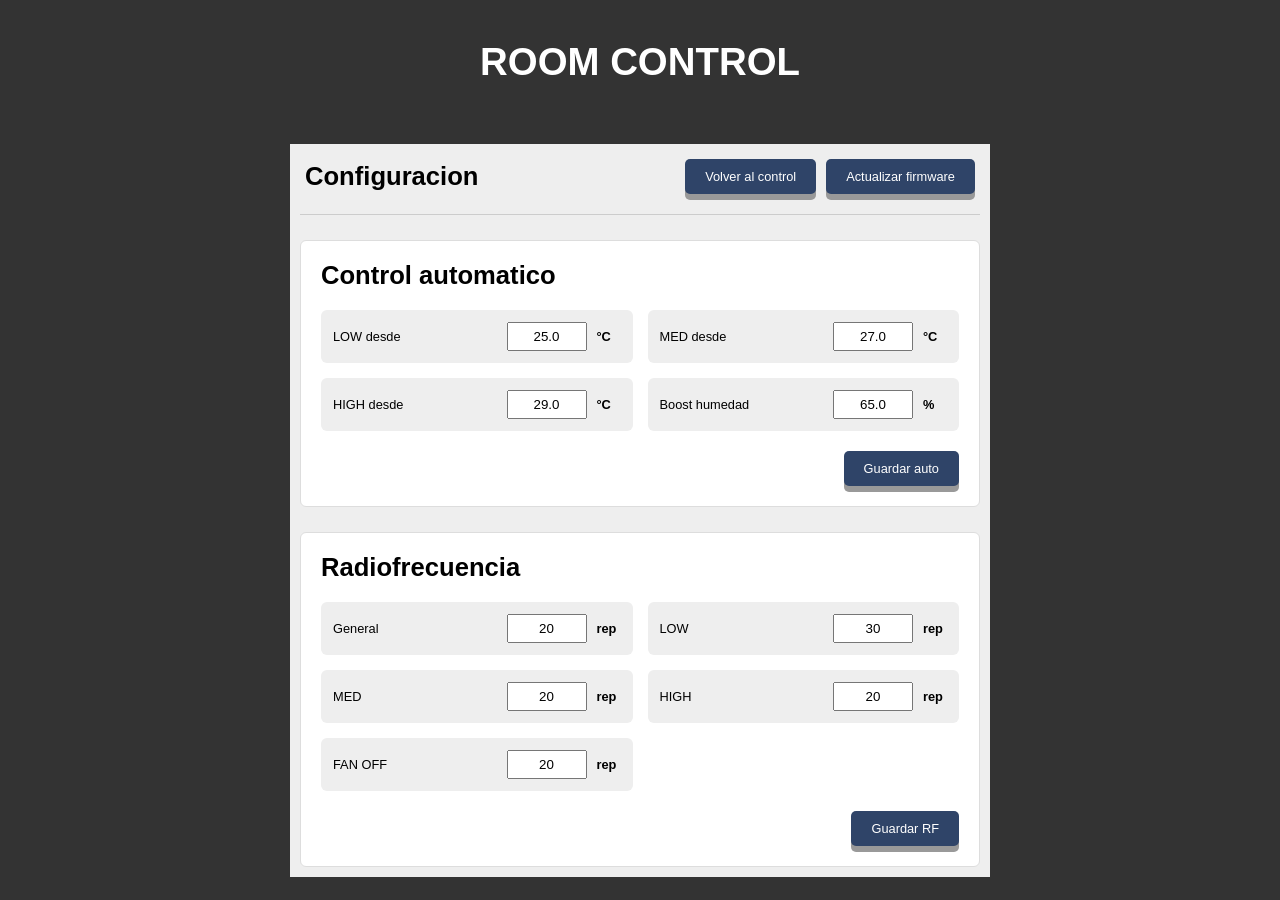
==== data/config.html @ 72340ab9 "feat: add fan control web interface" ====
<!DOCTYPE HTML>
<html>
<head>
  <link rel="shortcut icon" href="[data-uri]" />
  <title>ROOM CONTROL - CONFIG</title>
  <meta name="viewport" content="width=device-width, initial-scale=1">
  <link rel="stylesheet" href="https://use.fontawesome.com/releases/v5.7.2/css/all.css" integrity="sha384-fnmOCqbTlWIlj8LyTjo7mOUStjsKC4pOpQbqyi7RrhN7udi9RwhKkMHpvLbHG9Sr" crossorigin="anonymous">
  <link rel="stylesheet" type="text/css" href="style.css?v=5">
</head>
<body>
    <div class="header">
        <h2 class="header">ROOM CONTROL</h2>
    </div>
    <div class="config-page">
      <div class="base config-panel">
        <div class="config-title">
          <h4>Configuracion</h4>
          <div class="config-actions">
            <a class="update-button nav-link" href="/">Volver al control</a>
            <input id="update-button" class="update-button" type="button" value="Actualizar firmware">
          </div>
        </div>

        <div class="config-section">
          <h4>Control automatico</h4>
          <form id="auto-form" class="auto-settings-form">
            <input id="auto-enabled" type="hidden" name="enabled" value="0">
            <div class="settings-grid">
              <label class="setting-field" for="auto-low">
                <span>LOW desde</span>
                <input id="auto-low" class="timer-input" type="text" name="low" inputmode="decimal" value="25.0" required>
                <span class="setting-unit">&deg;C</span>
              </label>
              <label class="setting-field" for="auto-med">
                <span>MED desde</span>
                <input id="auto-med" class="timer-input" type="text" name="med" inputmode="decimal" value="27.0" required>
                <span class="setting-unit">&deg;C</span>
              </label>
              <label class="setting-field" for="auto-high">
                <span>HIGH desde</span>
                <input id="auto-high" class="timer-input" type="text" name="high" inputmode="decimal" value="29.0" required>
                <span class="setting-unit">&deg;C</span>
              </label>
              <label class="setting-field" for="auto-humidity">
                <span>Boost humedad</span>
                <input id="auto-humidity" class="timer-input" type="text" name="humidity" inputmode="decimal" value="65.0" required>
                <span class="setting-unit">%</span>
              </label>
            </div>
            <div class="form-actions">
              <input class="update-button" type="submit" value="Guardar auto">
            </div>
          </form>
        </div>

        <div class="config-section">
          <h4>Radiofrecuencia</h4>
          <form id="rf-form" class="auto-settings-form">
            <div class="settings-grid">
              <label class="setting-field" for="rf-default">
                <span>General</span>
                <input id="rf-default" class="timer-input" type="text" name="default" inputmode="numeric" pattern="[0-9]*" value="20" required>
                <span class="setting-unit">rep</span>
              </label>
              <label class="setting-field" for="rf-low">
                <span>LOW</span>
                <input id="rf-low" class="timer-input" type="text" name="low" inputmode="numeric" pattern="[0-9]*" value="30" required>
                <span class="setting-unit">rep</span>
              </label>
              <label class="setting-field" for="rf-med">
                <span>MED</span>
                <input id="rf-med" class="timer-input" type="text" name="med" inputmode="numeric" pattern="[0-9]*" value="20" required>
                <span class="setting-unit">rep</span>
              </label>
              <label class="setting-field" for="rf-high">
                <span>HIGH</span>
                <input id="rf-high" class="timer-input" type="text" name="high" inputmode="numeric" pattern="[0-9]*" value="20" required>
                <span class="setting-unit">rep</span>
              </label>
              <label class="setting-field" for="rf-off">
                <span>FAN OFF</span>
                <input id="rf-off" class="timer-input" type="text" name="off" inputmode="numeric" pattern="[0-9]*" value="20" required>
                <span class="setting-unit">rep</span>
              </label>
            </div>
            <div class="form-actions">
              <input class="update-button" type="submit" value="Guardar RF">
            </div>
          </form>
        </div>
      </div>
    </div>
  <script src="app.js?v=14"></script>
</body>
</html>
---- data/style.css ----
* {
    box-sizing: border-box;
}

html {
    font-family: Arial;
    text-align: center;
}

body{
    margin: 0;
    background-color:#333; 
}

.header { 
    font-size: 3vw;
    text-align:center;
    background-color:#333; 
    color: white;
    margin: 0;
    padding: 20px;
}

h4 {
    font-size: 2vw;
    text-align:center;
    margin: 30px; 
}

p { 
    font-size: 2.0rem;
}

.fan-controls{
    font-size: 2.0rem;
}

.nav-link{
    display: inline-block;
    text-decoration: none;
    margin: 5px;
}

th, tr {
    padding: 10px;
    font-size: 1vw;
}

.form_temp{
    justify-content: center;
    display: inline-block;
}

.temp_header{
    width: 5vw;
}

.temp_time{
    width: 5vw; 
    text-align: center;
}

.temp_time label{
    display: block;
    margin-top: 5px;
}

.timer-input{
    width: 5vw;
    min-width: 75px;
    padding: 5px;
    text-align: center;
}

.temp_mode{
    width: 5vw;
    text-align: left;
}

.timer_status{
    margin-top: 15px;
    font-size: 1vw;
    font-weight: bold;
}

.auto_control{
    margin-top: 25px;
}
.cell_icon{
    font-size: 1.5vw;
    text-align: center;
}

.cell_data{
    font-size: 1.5vw;
    text-align: left;
}
/*
.units {
    font-size: 2.0rem;
}*/
/*
.dht-labels{
    font-size: 2.0rem;
    vertical-align:middle;
}*/

.update-button{ 
    width: fit-content;
    padding: 10px 20px;
    font-size: 1vw;
    text-align: center;
    outline: none;
    color: #fff;
    background-color: #2f4468;
    border: none;
    border-radius: 5px;
    box-shadow: 0 6px #999;
    cursor: pointer;
    -webkit-touch-callout: none;
    -webkit-user-select: none;
    -khtml-user-select: none;
    -moz-user-select: none;
    -ms-user-select: none;
    user-select: none;
    -webkit-tap-highlight-color: rgba(0,0,0,0);
}

.update-button:hover {background-color: #1f2e45}
.update-button:active {
  background-color: #1f2e45;
  box-shadow: 0 4px #666;
  transform: translateY(2px);
}

.button {
    width: 10vw;
    padding: 10px 20px;
    font-size: 1vw;
    text-align: center;
    outline: none;
    color: #fff;
    background-color: #2f4468;
    border: none;
    border-radius: 5px;
    box-shadow: 0 6px #999;
    cursor: pointer;
    -webkit-touch-callout: none;
    -webkit-user-select: none;
    -khtml-user-select: none;
    -moz-user-select: none;
    -ms-user-select: none;
    user-select: none;
    -webkit-tap-highlight-color: rgba(0,0,0,0);
}

.button:hover {background-color: #1f2e45}
.button:active {
  background-color: #1f2e45;
  box-shadow: 0 4px #666;
  transform: translateY(2px);
}

.contenedor{
    display:flex;
    justify-content: center;
}

.izquierda {
    min-width: 0;
    flex:30%;
    background-color: #bbb;
    padding: 10px;
    height: auto;
}

.derecha {
    min-width: 0;
    flex:30%;
    background-color: #bbb;
    padding: 10px;
    height: auto;
}

.base{
    min-width: 0;
    flex:59%;
    padding: 10px;
    background-color:#eee;
    height: auto;
}

.config-page{
    display: flex;
    justify-content: center;
    padding: 20px;
}

.config-page .base{
    flex: 0 1 700px;
}

.config-panel{
    text-align: left;
}

.config-title{
    display: flex;
    align-items: center;
    justify-content: space-between;
    gap: 15px;
    border-bottom: 1px solid #ccc;
    padding: 5px 5px 20px;
}

.config-title h4{
    margin: 0;
}

.config-actions{
    display: flex;
    flex-wrap: wrap;
    justify-content: flex-end;
    gap: 10px;
}

.config-actions .nav-link{
    margin: 0;
}

.config-section{
    margin-top: 25px;
    padding: 20px;
    background-color: #fff;
    border: 1px solid #ddd;
    border-radius: 6px;
}

.config-section h4{
    margin: 0 0 20px;
    text-align: left;
}

.auto-settings-form{
    display: block;
}

.settings-grid{
    display: grid;
    grid-template-columns: repeat(2, minmax(180px, 1fr));
    gap: 15px;
}

.setting-field{
    display: grid;
    grid-template-columns: 1fr auto auto;
    align-items: center;
    gap: 10px;
    padding: 12px;
    background-color: #eee;
    border-radius: 6px;
    font-size: 1vw;
}

.setting-field .timer-input{
    width: 80px;
    min-width: 80px;
}

.setting-unit{
    min-width: 24px;
    font-weight: bold;
}

.form-actions{
    display: flex;
    justify-content: flex-end;
    margin-top: 20px;
}

.config-status{
    padding-top: 15px;
    text-align: center;
}

.switch {
    position: relative;
    display: inline-block;
    width: 120px;
    height: 68px
} 

.switch input {
    display: none
}

.slider {
    position: absolute; 
    top: 0; 
    left: 0; 
    right: 0; 
    bottom: 0; 
    background-color: #ccc; 
    border-radius: 6px
}

.slider:before {
    font-family: "Font Awesome 5 Free";
    font-size:xxx-large;
    font-weight: 90; 
    content: "\f0eb";
    text-align: center;
    color: var(--checked-bcolor);
    position: absolute; 
    height: 52px; 
    width: 52px; 
    left: 8px; 
    bottom: 8px; 
    background-color: #fff; 
    -webkit-transition: .4s; 
    transition: .4s; 
    border-radius: 3px
}

input:checked+.slider {
    background-color: var(--checked-bcolor);
}

input:checked+.slider:before {
    -webkit-transform: translateX(52px); 
    -ms-transform: translateX(52px); 
    transform: translateX(52px)
}

.auto-checkbox{
    display: none;
}

.auto-toggle-button{
    display: inline-block;
    width: 10vw;
}

.auto-checkbox:checked+.auto-toggle-button{
    background-color: #059e8a;
}

.auto-checkbox:checked+.auto-toggle-button:hover{
    background-color: #047f70;
}

@media screen and (max-width: 1000px) {
    .contenedor{
        flex-wrap: wrap;
    }
    .base, .izquierda, .derecha {   
        flex: 100%;
    }
    th, tr {
        padding: 10px;
        font-size: 6.0vw;
    }
    .update-button{
        font-size: 4vw;
    }
    .button{
        font-size: 4vw;
        width: 40vw;
        min-width: 100px;
    }
    .auto-toggle-button{
        width: 40vw;
        min-width: 100px;
    }
    .header { 
        font-size: 10vw;
    }
    h4{
        font-size: 8vw;
    }
    .temp_header{
        width: 20vw;
        font-size: 4vw;
    }
    
    .temp_time{
        width: 20vw; 
        text-align: center;
        font-size: 4vw;
    }

    .timer-input{
        width: 18vw;
        min-width: 90px;
        font-size: 4vw;
    }
    
    .temp_mode{
        width: 20vw;
        text-align: left;
        font-size: 4vw;
    }
    .timer_status{
        font-size: 4vw;
    }
    .config-page{
        padding: 0;
    }
    .config-title{
        align-items: stretch;
        flex-direction: column;
        text-align: center;
    }
    .config-actions{
        justify-content: center;
    }
    .config-section h4{
        text-align: center;
    }
    .settings-grid{
        grid-template-columns: 1fr;
    }
    .setting-field{
        grid-template-columns: 1fr auto auto;
        font-size: 4vw;
    }
    .form-actions{
        justify-content: center;
    }
    .cell_icon{
        font-size: 5vw;
        text-align: center;
    }
    
    .cell_data{
        font-size: 5vw;
        text-align: left;
    }
}
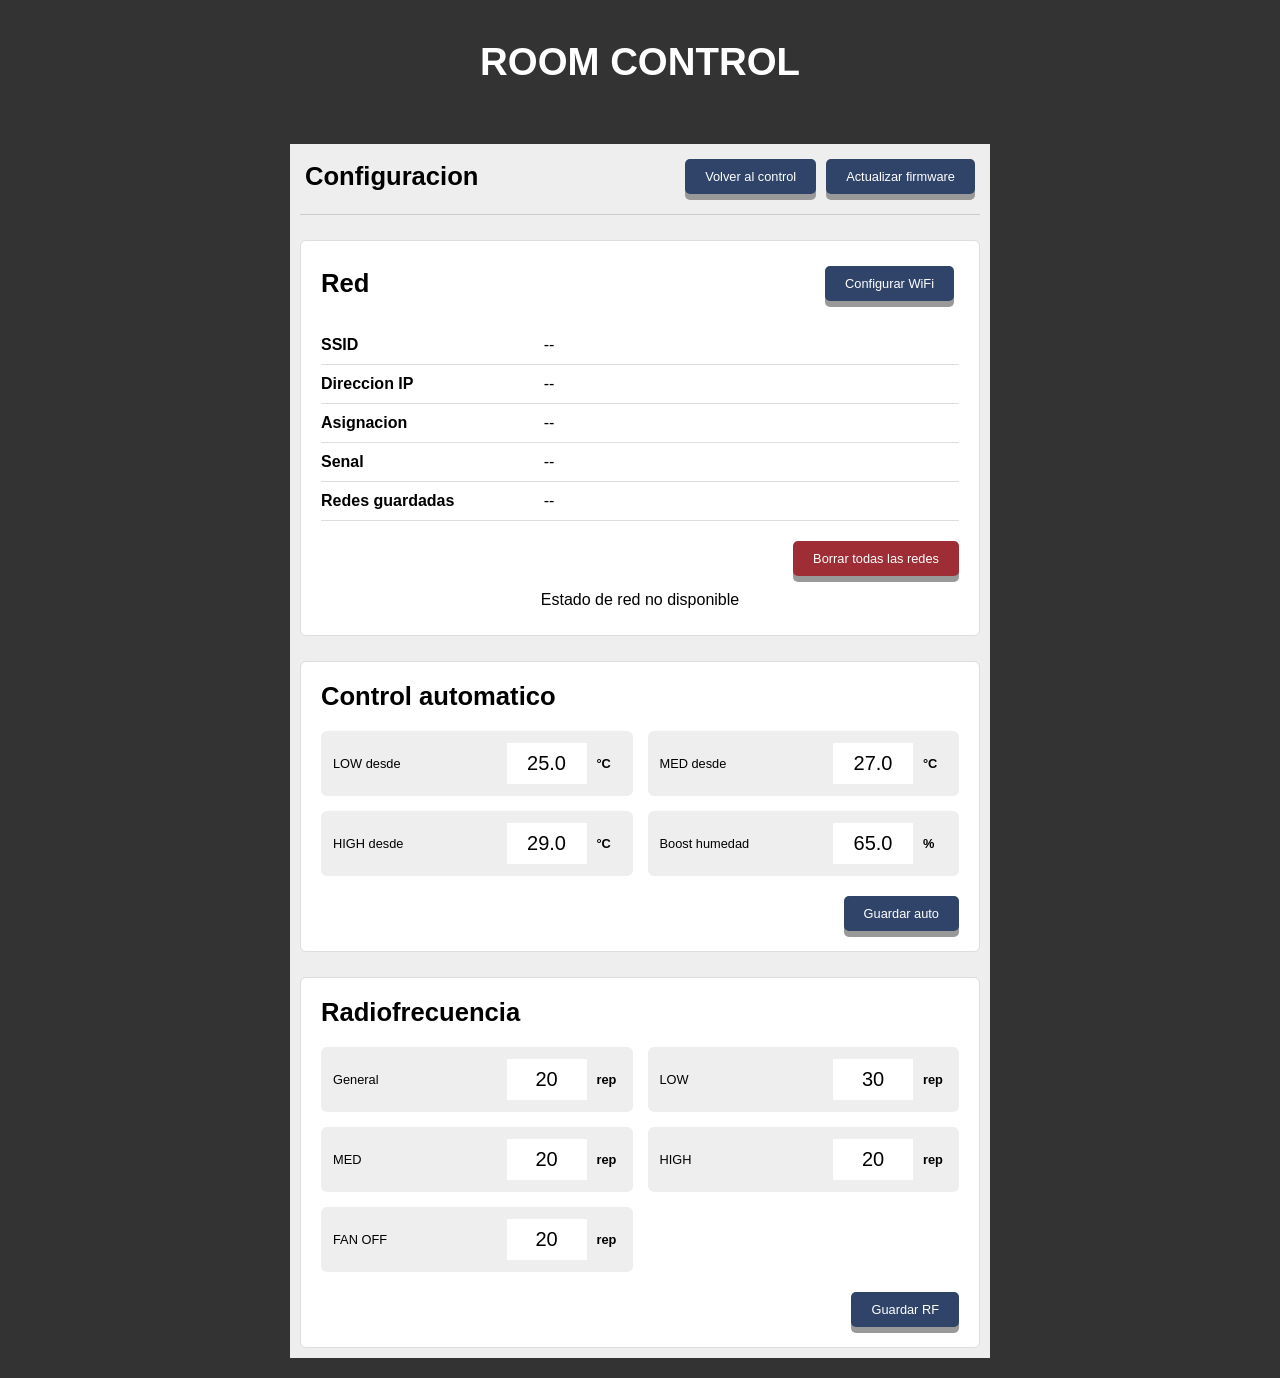
==== commit 8a742613: "feat(web): expand controls, status and WiFi configuration" ====
--- a/data/config.html
+++ b/data/config.html
@@ -5,7 +5,7 @@
   <title>ROOM CONTROL - CONFIG</title>
   <meta name="viewport" content="width=device-width, initial-scale=1">
   <link rel="stylesheet" href="https://use.fontawesome.com/releases/v5.7.2/css/all.css" integrity="sha384-fnmOCqbTlWIlj8LyTjo7mOUStjsKC4pOpQbqyi7RrhN7udi9RwhKkMHpvLbHG9Sr" crossorigin="anonymous">
-  <link rel="stylesheet" type="text/css" href="style.css?v=5">
+  <link rel="stylesheet" type="text/css" href="style.css?v=11">
 </head>
 <body>
     <div class="header">
@@ -19,6 +19,24 @@
             <a class="update-button nav-link" href="/">Volver al control</a>
             <input id="update-button" class="update-button" type="button" value="Actualizar firmware">
           </div>
+        </div>
+
+        <div class="config-section">
+          <div class="section-heading">
+            <h4>Red</h4>
+            <a class="update-button nav-link" href="/wifi">Configurar WiFi</a>
+          </div>
+          <dl class="network-details">
+            <div><dt>SSID</dt><dd id="network-ssid">--</dd></div>
+            <div><dt>Direccion IP</dt><dd id="network-ip">--</dd></div>
+            <div><dt>Asignacion</dt><dd id="network-mode">--</dd></div>
+            <div><dt>Senal</dt><dd id="network-rssi">--</dd></div>
+            <div><dt>Redes guardadas</dt><dd id="network-profile-count">--</dd></div>
+          </dl>
+          <div class="form-actions">
+            <button id="reset-wifi-button" class="update-button danger-button" type="button">Borrar todas las redes</button>
+          </div>
+          <p id="network-message" class="form-message" aria-live="polite"></p>
         </div>
 
         <div class="config-section">
@@ -90,6 +108,6 @@
         </div>
       </div>
     </div>
-  <script src="app.js?v=14"></script>
+  <script src="app.js?v=18"></script>
 </body>
 </html>
--- a/data/style.css
+++ b/data/style.css
@@ -47,40 +47,138 @@
 }
 
 .form_temp{
-    justify-content: center;
-    display: inline-block;
-}
-
-.temp_header{
-    width: 5vw;
-}
-
-.temp_time{
-    width: 5vw; 
-    text-align: center;
-}
-
-.temp_time label{
+    width: min(100%, 520px);
+    margin: 0 auto;
+}
+
+.timer-editor{
+    display: grid;
+    gap: 16px;
+}
+
+.timer-group{
+    min-width: 0;
+    margin: 0;
+    padding: 14px;
+    border: 1px solid #8d8d8d;
+    border-radius: 6px;
+    background-color: #c7c7c7;
+}
+
+.timer-group legend{
+    padding: 0 8px;
+    font-size: 1rem;
+    font-weight: bold;
+}
+
+.timer-duration-fields{
+    display: grid;
+    grid-template-columns: minmax(0, 1fr) auto minmax(0, 1fr);
+    align-items: end;
+    gap: 10px;
+}
+
+.timer-number-field{
+    display: grid;
+    gap: 7px;
+    font-size: 0.9rem;
+    font-weight: bold;
+    text-align: left;
+}
+
+.timer-input-wrap{
+    display: grid;
+    grid-template-columns: minmax(0, 1fr) auto;
+    align-items: center;
+    min-height: 48px;
+    overflow: hidden;
+    border: 2px solid #777;
+    border-radius: 5px;
+    background-color: #fff;
+}
+
+.timer-input-wrap:focus-within{
+    border-color: #2f4468;
+    box-shadow: 0 0 0 2px rgba(47, 68, 104, 0.2);
+}
+
+.timer-input{
+    width: 100%;
+    min-width: 0;
+    padding: 9px;
+    border: 0;
+    outline: 0;
+    font-size: 1.25rem;
+    text-align: center;
+}
+
+.timer-unit{
+    padding-right: 10px;
+    color: #555;
+    font-size: 0.9rem;
+    font-weight: bold;
+}
+
+.timer-separator{
+    padding-bottom: 10px;
+    font-size: 1.5rem;
+    font-weight: bold;
+}
+
+.timer-mode-options{
+    display: grid;
+    grid-template-columns: repeat(3, 1fr);
+    overflow: hidden;
+    border: 1px solid #2f4468;
+    border-radius: 5px;
+}
+
+.timer-mode-options label{
+    cursor: pointer;
+}
+
+.timer-mode-options input{
+    position: absolute;
+    opacity: 0;
+    pointer-events: none;
+}
+
+.timer-mode-options span{
     display: block;
-    margin-top: 5px;
-}
-
-.timer-input{
-    width: 5vw;
-    min-width: 75px;
-    padding: 5px;
-    text-align: center;
-}
-
-.temp_mode{
-    width: 5vw;
-    text-align: left;
+    padding: 12px 8px;
+    border-right: 1px solid #2f4468;
+    background-color: #eee;
+    font-size: 1rem;
+    font-weight: bold;
+    text-align: center;
+}
+
+.timer-mode-options label:last-child span{
+    border-right: 0;
+}
+
+.timer-mode-options input:checked + span{
+    color: #fff;
+    background-color: #2f4468;
+}
+
+.timer-mode-options input:focus-visible + span{
+    outline: 3px solid #059e8a;
+    outline-offset: -3px;
 }
 
 .timer_status{
     margin-top: 15px;
     font-size: 1vw;
     font-weight: bold;
+}
+
+.timer-actions{
+    display: flex;
+    justify-content: center;
+    flex-wrap: wrap;
+    gap: 12px;
+    margin-top: 12px;
 }
 
 .auto_control{
@@ -127,6 +225,11 @@
 }
 
 .update-button:hover {background-color: #1f2e45}
+.update-button:disabled {
+    opacity: 0.55;
+    cursor: not-allowed;
+    box-shadow: none;
+}
 .update-button:active {
   background-color: #1f2e45;
   box-shadow: 0 4px #666;
@@ -241,6 +344,18 @@
     text-align: left;
 }
 
+.section-heading{
+    display: flex;
+    align-items: center;
+    justify-content: space-between;
+    gap: 15px;
+    margin-bottom: 20px;
+}
+
+.section-heading h4{
+    margin: 0;
+}
+
 .auto-settings-form{
     display: block;
 }
@@ -281,6 +396,181 @@
 .config-status{
     padding-top: 15px;
     text-align: center;
+}
+
+.network-details{
+    margin: 0;
+}
+
+.network-details div{
+    display: grid;
+    grid-template-columns: minmax(120px, 1fr) minmax(0, 2fr);
+    gap: 15px;
+    padding: 10px 0;
+    border-bottom: 1px solid #ddd;
+}
+
+.network-details dt{
+    font-weight: bold;
+}
+
+.network-details dd{
+    margin: 0;
+    overflow-wrap: anywhere;
+}
+
+.profile-counter{
+    padding: 5px 9px;
+    color: #fff;
+    background-color: #59636f;
+    border-radius: 4px;
+    font-weight: bold;
+}
+
+.wifi-profile-list{
+    display: grid;
+    gap: 10px;
+}
+
+.wifi-profile-item{
+    display: flex;
+    align-items: center;
+    justify-content: space-between;
+    gap: 15px;
+    padding: 12px;
+    border: 1px solid #ddd;
+    border-radius: 6px;
+    background-color: #eee;
+}
+
+.wifi-profile-item > div:first-child{
+    display: flex;
+    flex-direction: column;
+    gap: 4px;
+    min-width: 0;
+    overflow-wrap: anywhere;
+}
+
+.wifi-profile-item span{
+    font-size: 0.9rem;
+    color: #555;
+}
+
+.wifi-profile-item .profile-active{
+    color: #047f70;
+    font-weight: bold;
+}
+
+.profile-actions{
+    display: flex;
+    align-items: center;
+    gap: 8px;
+    flex-shrink: 0;
+}
+
+.profile-actions form{
+    margin: 0;
+}
+
+.form-message{
+    min-height: 1.5em;
+    margin: 15px 0 0;
+    font-size: 1rem;
+    text-align: center;
+}
+
+.form-error{
+    color: #a31621;
+}
+
+.danger-button{
+    background-color: #9f2d35;
+}
+
+.danger-button:hover{
+    background-color: #7f2027;
+}
+
+.secondary-button{
+    margin-top: 15px;
+    background-color: #59636f;
+}
+
+.wifi-panel{
+    max-width: 700px;
+}
+
+.wifi-form-grid{
+    display: grid;
+    grid-template-columns: repeat(2, minmax(0, 1fr));
+    gap: 15px;
+}
+
+.wifi-form-grid[hidden]{
+    display: none;
+}
+
+.wifi-field{
+    display: flex;
+    flex-direction: column;
+    gap: 7px;
+    font-size: 1rem;
+    font-weight: bold;
+}
+
+.wifi-field[hidden]{
+    display: none;
+}
+
+.wifi-field input,
+.wifi-field select{
+    width: 100%;
+    min-height: 42px;
+    padding: 8px 10px;
+    border: 1px solid #aaa;
+    border-radius: 4px;
+    font-size: 1rem;
+    background-color: #fff;
+}
+
+.ip-mode-fieldset{
+    margin: 22px 0;
+    padding: 0;
+    border: 0;
+}
+
+.ip-mode-fieldset legend{
+    margin-bottom: 10px;
+    font-weight: bold;
+}
+
+.segmented-control{
+    display: inline-flex;
+    border: 1px solid #2f4468;
+    border-radius: 5px;
+    overflow: hidden;
+}
+
+.segmented-control label{
+    cursor: pointer;
+}
+
+.segmented-control input{
+    position: absolute;
+    opacity: 0;
+    pointer-events: none;
+}
+
+.segmented-control span{
+    display: block;
+    min-width: 110px;
+    padding: 10px 14px;
+    text-align: center;
+}
+
+.segmented-control input:checked + span{
+    color: #fff;
+    background-color: #2f4468;
 }
 
 .switch {
@@ -378,27 +668,14 @@
     h4{
         font-size: 8vw;
     }
-    .temp_header{
-        width: 20vw;
-        font-size: 4vw;
-    }
-    
-    .temp_time{
-        width: 20vw; 
-        text-align: center;
-        font-size: 4vw;
-    }
-
+    .form_temp{
+        width: min(100%, 480px);
+    }
+    .timer-group{
+        padding: 12px;
+    }
     .timer-input{
-        width: 18vw;
-        min-width: 90px;
-        font-size: 4vw;
-    }
-    
-    .temp_mode{
-        width: 20vw;
-        text-align: left;
-        font-size: 4vw;
+        font-size: 1.25rem;
     }
     .timer_status{
         font-size: 4vw;
@@ -417,6 +694,9 @@
     .config-section h4{
         text-align: center;
     }
+    .section-heading{
+        flex-direction: column;
+    }
     .settings-grid{
         grid-template-columns: 1fr;
     }
@@ -426,6 +706,32 @@
     }
     .form-actions{
         justify-content: center;
+    }
+    .wifi-form-grid{
+        grid-template-columns: 1fr;
+    }
+    .network-details div{
+        grid-template-columns: 1fr;
+        gap: 4px;
+        text-align: left;
+    }
+    .wifi-profile-item{
+        align-items: stretch;
+        flex-direction: column;
+    }
+    .profile-actions{
+        justify-content: center;
+        flex-wrap: wrap;
+    }
+    .segmented-control{
+        display: flex;
+    }
+    .segmented-control label{
+        flex: 1;
+    }
+    .segmented-control span{
+        min-width: 0;
+        font-size: 1rem;
     }
     .cell_icon{
         font-size: 5vw;
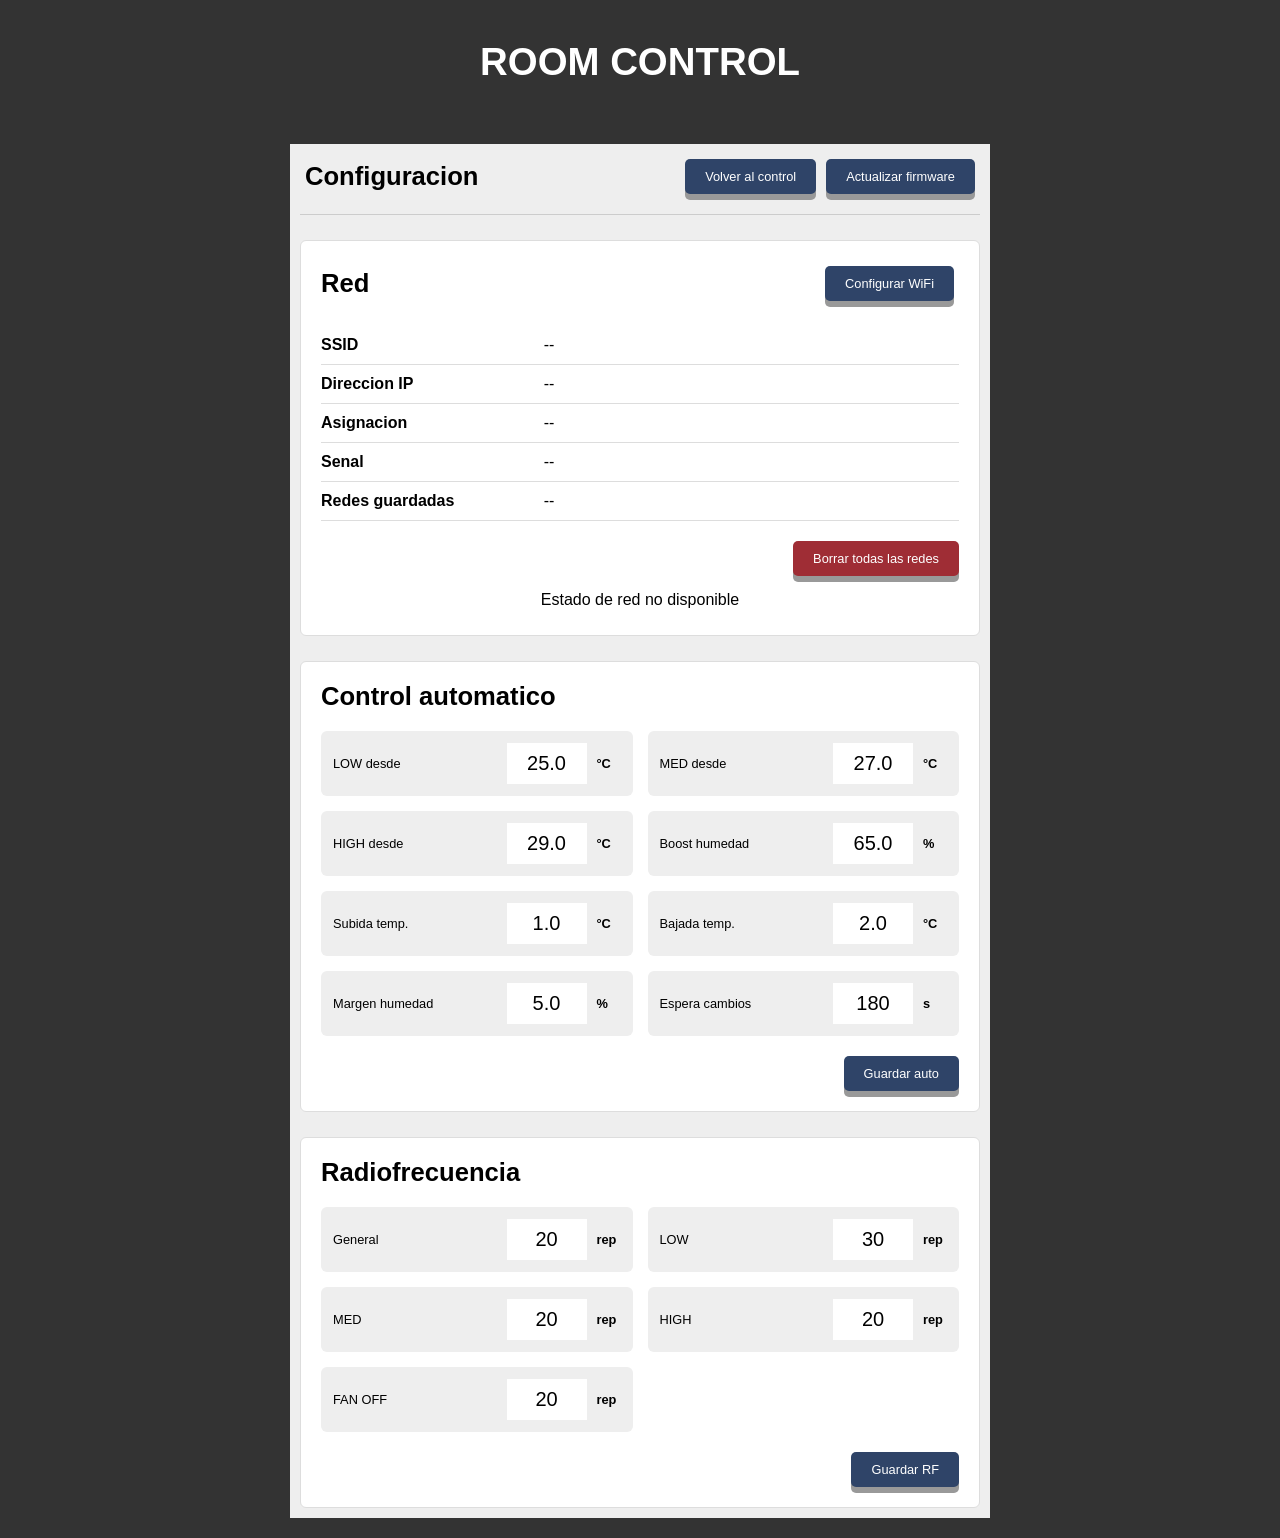
==== commit 92901590: "feat(auto-settings): add temperature rise/fall hysteresis and humidity settings" ====
--- a/data/config.html
+++ b/data/config.html
@@ -64,6 +64,26 @@
                 <input id="auto-humidity" class="timer-input" type="text" name="humidity" inputmode="decimal" value="65.0" required>
                 <span class="setting-unit">%</span>
               </label>
+              <label class="setting-field" for="auto-temp-rise">
+                <span>Subida temp.</span>
+                <input id="auto-temp-rise" class="timer-input" type="text" name="tempRise" inputmode="decimal" value="1.0" required>
+                <span class="setting-unit">&deg;C</span>
+              </label>
+              <label class="setting-field" for="auto-temp-fall">
+                <span>Bajada temp.</span>
+                <input id="auto-temp-fall" class="timer-input" type="text" name="tempFall" inputmode="decimal" value="2.0" required>
+                <span class="setting-unit">&deg;C</span>
+              </label>
+              <label class="setting-field" for="auto-humidity-hysteresis">
+                <span>Margen humedad</span>
+                <input id="auto-humidity-hysteresis" class="timer-input" type="text" name="humidityHysteresis" inputmode="decimal" value="5.0" required>
+                <span class="setting-unit">%</span>
+              </label>
+              <label class="setting-field" for="auto-min-change">
+                <span>Espera cambios</span>
+                <input id="auto-min-change" class="timer-input" type="text" name="minChange" inputmode="numeric" pattern="[0-9]*" value="180" required>
+                <span class="setting-unit">s</span>
+              </label>
             </div>
             <div class="form-actions">
               <input class="update-button" type="submit" value="Guardar auto">
@@ -108,6 +128,6 @@
         </div>
       </div>
     </div>
-  <script src="app.js?v=18"></script>
+  <script src="app.js?v=19"></script>
 </body>
 </html>
